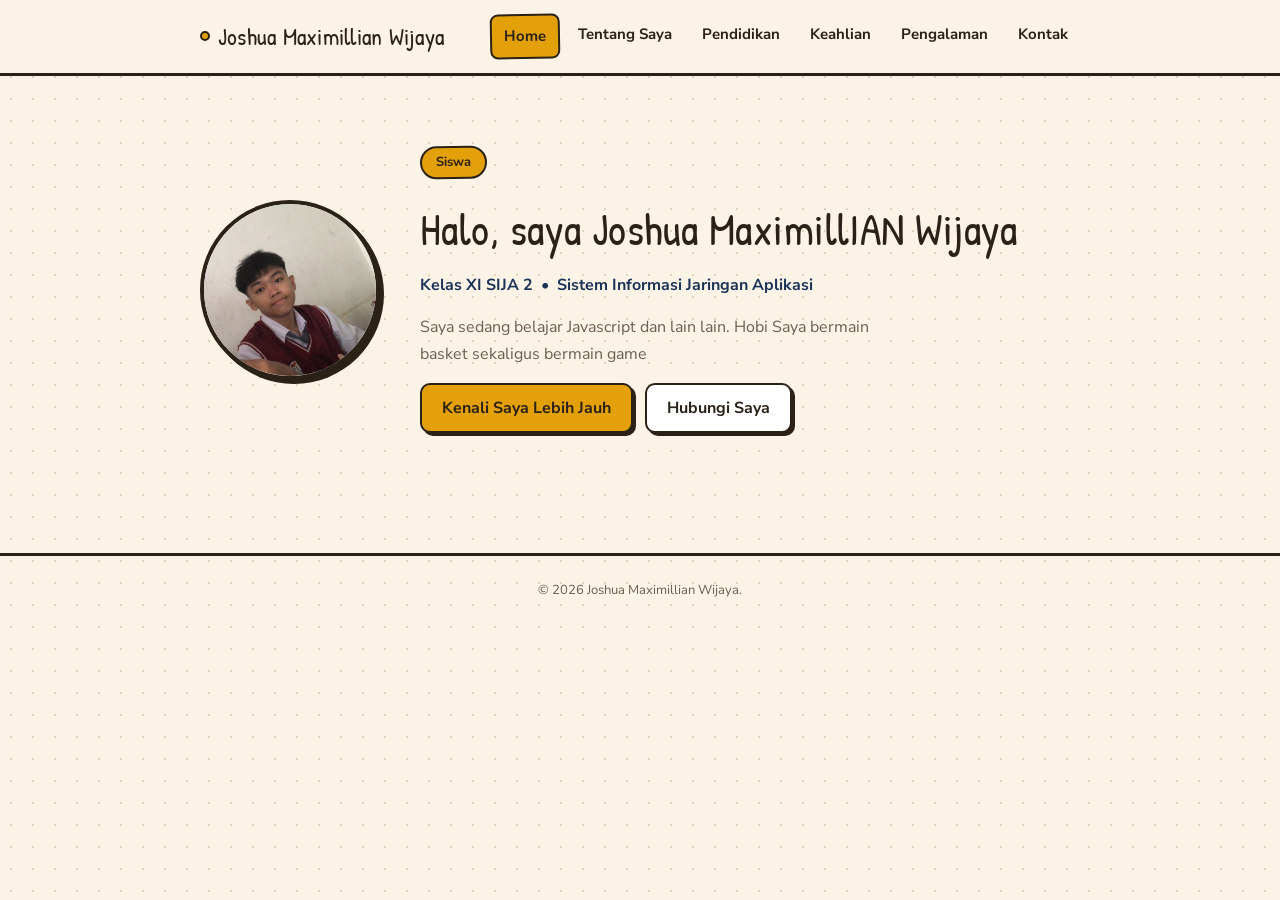
==== index.html @ da3a92e2 "profile" ====
<!DOCTYPE html>
<html lang="id">
<head>
<meta charset="UTF-8">
<meta name="viewport" content="width=device-width, initial-scale=1.0">
<title>Beranda — Joshua Maximillian Wijaya</title>
<link rel="stylesheet" href="style.css">
</head>
<body>

<nav class="navbar">
  <div class="nav-inner">
    <a href="index.html" class="brand"><span class="dot"></span>Joshua Maximillian Wijaya</a>
    <button class="nav-toggle" aria-label="Buka menu">
      <span></span><span></span><span></span>
    </button>
    <ul class="nav-links">
      <li><a href="index.html">Home</a></li>
      <li><a href="tentang.html">Tentang Saya</a></li>
      <li><a href="pendidikan.html">Pendidikan</a></li>
      <li><a href="keahlian.html">Keahlian</a></li>
      <li><a href="pengalaman.html">Pengalaman</a></li>
      <li><a href="kontak.html">Kontak</a></li>
    </ul>
  </div>
</nav>

<main>
  <div class="container">
    <section class="hero">
      <div class="avatar-frame">
        <img src="./profil/profil.jpeg" alt="joshua Maximillian Wijaya">
      </div>
      <div>
        <span class="tag">Siswa</span>
        <h1>Halo, saya Joshua MaximillIAN Wijaya</h1>
        <div class="meta">Kelas XI SIJA 2  &nbsp;•&nbsp; Sistem Informasi Jaringan Aplikasi</div>
        <p>Saya sedang belajar Javascript dan lain lain. Hobi Saya bermain basket sekaligus bermain game</p>
        <div class="btn-row">
          <a href="tentang.html" class="btn btn-primary">Kenali Saya Lebih Jauh</a>
          <a href="kontak.html" class="btn">Hubungi Saya</a>
        </div>
      </div>
    </section>
  </div>
</main>

<footer>
  © 2026 Joshua Maximillian Wijaya.
</footer>

<script src="script.js"></script>
</body>
</html>
---- style.css ----
@import url('https://fonts.googleapis.com/css2?family=Patrick+Hand&family=Nunito+Sans:wght@400;600;700;800&display=swap');

:root{
  --paper: #FBF3E6;
  --paper-2: #F5E9D6;
  --ink: #2A2117;
  --ink-soft: #6B5F4F;
  --accent: #E3A008;   /* mustard */
  --accent-2: #1B3358; /* navy */
  --accent-3: #C1440E; /* rust, dipakai tipis-tipis */
  --line: #E0D3B8;
  --card: #FFFFFF;
  --radius: 14px;
  --shadow: 4px 4px 0 var(--ink);
}

*{ box-sizing:border-box; }

body{
  margin:0;
  background:var(--paper);
  background-image:
    radial-gradient(var(--line) 1px, transparent 1px);
  background-size: 22px 22px;
  color:var(--ink);
  font-family:'Nunito Sans', sans-serif;
  line-height:1.65;
}

h1,h2,h3,.brand{
  font-family:'Patrick Hand', cursive;
  font-weight:400;
  letter-spacing:.01em;
}

a{ color:inherit; text-decoration:none; }
img{ max-width:100%; display:block; }

.container{
  max-width:920px;
  margin:0 auto;
  padding:0 20px;
}

/* ---------------- NAVBAR ---------------- */
.navbar{
  position:sticky;
  top:0;
  z-index:100;
  background:var(--paper);
  border-bottom:3px solid var(--ink);
}
.nav-inner{
  max-width:920px;
  margin:0 auto;
  padding:14px 20px;
  display:flex;
  align-items:center;
  justify-content:space-between;
}
.brand{
  font-size:24px;
  display:flex;
  align-items:center;
  gap:8px;
}
.brand .dot{
  width:10px; height:10px;
  background:var(--accent);
  border-radius:50%;
  border:2px solid var(--ink);
}
.nav-toggle{
  display:none;
  flex-direction:column;
  gap:5px;
  background:none;
  border:2px solid var(--ink);
  border-radius:8px;
  padding:8px 10px;
  cursor:pointer;
}
.nav-toggle span{
  width:20px; height:2px;
  background:var(--ink);
  display:block;
}
.nav-links{
  display:flex;
  gap:6px;
  list-style:none;
  margin:0; padding:0;
  font-weight:700;
  font-size:15px;
}
.nav-links a{
  padding:8px 12px;
  border-radius:8px;
  transition:background .2s ease, transform .15s ease;
  display:inline-block;
}
.nav-links a:hover{ background:var(--paper-2); }
.nav-links a.active{
  background:var(--accent);
  border:2px solid var(--ink);
  transform:rotate(-1deg);
}

@media (max-width: 700px){
  .nav-toggle{ display:flex; }
  .nav-links{
    position:absolute;
    top:100%; left:0; right:0;
    background:var(--paper);
    flex-direction:column;
    border-bottom:3px solid var(--ink);
    max-height:0;
    overflow:hidden;
    transition:max-height .3s ease;
  }
  .nav-links.open{ max-height:400px; }
  .nav-links li{ width:100%; }
  .nav-links a{ display:block; padding:14px 20px; border-radius:0; }
}

/* ---------------- HERO ---------------- */
.hero{
  padding:70px 0 50px;
  display:grid;
  grid-template-columns:auto 1fr;
  gap:40px;
  align-items:center;
}
.avatar-frame{
  width:180px; height:180px;
  border-radius:50%;
  background:var(--card);
  border:4px solid var(--ink);
  box-shadow:var(--shadow);
  display:flex; align-items:center; justify-content:center;
  font-size:52px;
  color:var(--ink-soft);
  overflow:hidden;
  flex-shrink:0;
}
.avatar-frame img{ width:100%; height:100%; object-fit:cover; }

.hero h1{
  font-size:44px;
  margin:0 0 6px;
}
.hero .meta{
  font-weight:700;
  color:var(--accent-2);
  margin-bottom:14px;
}
.hero p{
  max-width:480px;
  color:var(--ink-soft);
}
.hero .tag{
  display:inline-block;
  background:var(--accent);
  border:2px solid var(--ink);
  border-radius:20px;
  padding:4px 14px;
  font-weight:700;
  font-size:13px;
  margin-bottom:14px;
  transform:rotate(-1deg);
}

@media (max-width: 600px){
  .hero{ grid-template-columns:1fr; text-align:center; }
  .avatar-frame{ margin:0 auto; }
  .hero p{ margin-left:auto; margin-right:auto; }
}

/* ---------------- BUTTONS ---------------- */
.btn{
  display:inline-block;
  padding:10px 20px;
  border-radius:10px;
  border:2px solid var(--ink);
  background:var(--card);
  font-weight:700;
  box-shadow:3px 3px 0 var(--ink);
  transition:transform .15s ease, box-shadow .15s ease;
}
.btn:hover{ transform:translate(-2px,-2px); box-shadow:5px 5px 0 var(--ink); }
.btn-primary{ background:var(--accent); }
.btn-row{ display:flex; gap:12px; flex-wrap:wrap; margin-top:10px; }

/* ---------------- SECTIONS / CARDS ---------------- */
main{ padding-bottom:70px; }
.page-title{
  font-size:36px;
  margin:50px 0 6px;
  position:relative;
  display:inline-block;
}
.page-title::after{
  content:"";
  position:absolute;
  left:0; bottom:2px;
  width:100%; height:10px;
  background:var(--accent);
  z-index:-1;
  opacity:.6;
}
.section-sub{ color:var(--ink-soft); margin-bottom:30px; }

.card{
  background:var(--card);
  border:2px solid var(--ink);
  border-radius:var(--radius);
  box-shadow:var(--shadow);
  padding:22px;
  margin-bottom:22px;
}

.grid-2{
  display:grid;
  grid-template-columns:1fr 1fr;
  gap:20px;
}
@media (max-width:650px){ .grid-2{ grid-template-columns:1fr; } }

/* ---------------- HOBI CHIPS ---------------- */
.chip-row{ display:flex; flex-wrap:wrap; gap:10px; }
.chip{
  background:var(--paper-2);
  border:2px solid var(--ink);
  border-radius:20px;
  padding:6px 14px;
  font-size:14px;
  font-weight:700;
  cursor:default;
  transition:transform .15s ease;
}
.chip:hover{ transform:translateY(-2px) rotate(-1deg); }

/* ---------------- TIMELINE (Pendidikan) ---------------- */
.timeline{
  border-left:3px solid var(--ink);
  margin-left:10px;
  padding-left:26px;
}
.timeline-item{ position:relative; margin-bottom:32px; }
.timeline-item::before{
  content:"";
  position:absolute;
  left:-33px; top:4px;
  width:14px; height:14px;
  background:var(--accent);
  border:3px solid var(--ink);
  border-radius:50%;
}
.timeline-item .year{
  font-family:'Patrick Hand', cursive;
  font-size:20px;
  color:var(--accent-2);
}
.timeline-item h3{ margin:2px 0 4px; font-family:'Nunito Sans',sans-serif; font-weight:800; font-size:17px; }
.timeline-item p{ margin:0; color:var(--ink-soft); font-size:15px; }

/* ---------------- SKILLS ---------------- */
.skill-item{ margin-bottom:20px; }
.skill-label{
  display:flex;
  justify-content:space-between;
  font-weight:700;
  margin-bottom:6px;
}
.skill-bar-bg{
  background:var(--paper-2);
  border:2px solid var(--ink);
  border-radius:10px;
  height:16px;
  overflow:hidden;
}
.skill-bar-fill{
  height:100%;
  width:0%;
  background:var(--accent);
  border-right:2px solid var(--ink);
  transition:width 1.1s ease;
}

/* ---------------- PROJECT CARDS ---------------- */
.project-card{
  background:var(--card);
  border:2px solid var(--ink);
  border-radius:var(--radius);
  box-shadow:var(--shadow);
  padding:20px;
  margin-bottom:20px;
  transition:transform .15s ease;
}
.project-card:hover{ transform:translate(-2px,-2px); }
.project-card h3{ font-family:'Nunito Sans',sans-serif; font-weight:800; font-size:18px; margin:0 0 6px; }
.project-tags{ display:flex; gap:8px; flex-wrap:wrap; margin-top:10px; }
.project-tags span{
  background:var(--paper-2);
  border:1px solid var(--ink);
  border-radius:6px;
  font-size:12px;
  padding:3px 8px;
  font-weight:700;
}

/* ---------------- CONTACT ---------------- */
.contact-grid{
  display:grid;
  grid-template-columns:1fr 1fr;
  gap:28px;
}
@media (max-width:650px){ .contact-grid{ grid-template-columns:1fr; } }

.social-list{ list-style:none; margin:0; padding:0; }
.social-list li{ margin-bottom:12px; }
.social-list a{
  display:flex;
  align-items:center;
  gap:10px;
  font-weight:700;
  padding:10px 14px;
  border:2px solid var(--ink);
  border-radius:10px;
  background:var(--card);
  box-shadow:2px 2px 0 var(--ink);
  transition:transform .15s ease;
}
.social-list a:hover{ transform:translate(-2px,-2px); }

.copy-email-row{ display:flex; gap:10px; align-items:center; flex-wrap:wrap; }
#copyFeedback{
  font-size:13px;
  color:var(--accent-2);
  font-weight:700;
  opacity:0;
  transition:opacity .3s ease;
}
#copyFeedback.show{ opacity:1; }

form{ display:flex; flex-direction:column; gap:12px; }
label{ font-weight:700; font-size:14px; }
input, textarea{
  font-family:'Nunito Sans', sans-serif;
  padding:10px 12px;
  border:2px solid var(--ink);
  border-radius:8px;
  background:var(--card);
  font-size:14px;
}
textarea{ resize:vertical; min-height:100px; }
.form-msg{ font-size:14px; font-weight:700; min-height:20px; }
.form-msg.error{ color:var(--accent-3); }
.form-msg.success{ color:var(--accent-2); }

/* ---------------- FOOTER ---------------- */
footer{
  border-top:3px solid var(--ink);
  padding:24px 0;
  text-align:center;
  font-size:13px;
  color:var(--ink-soft);
}
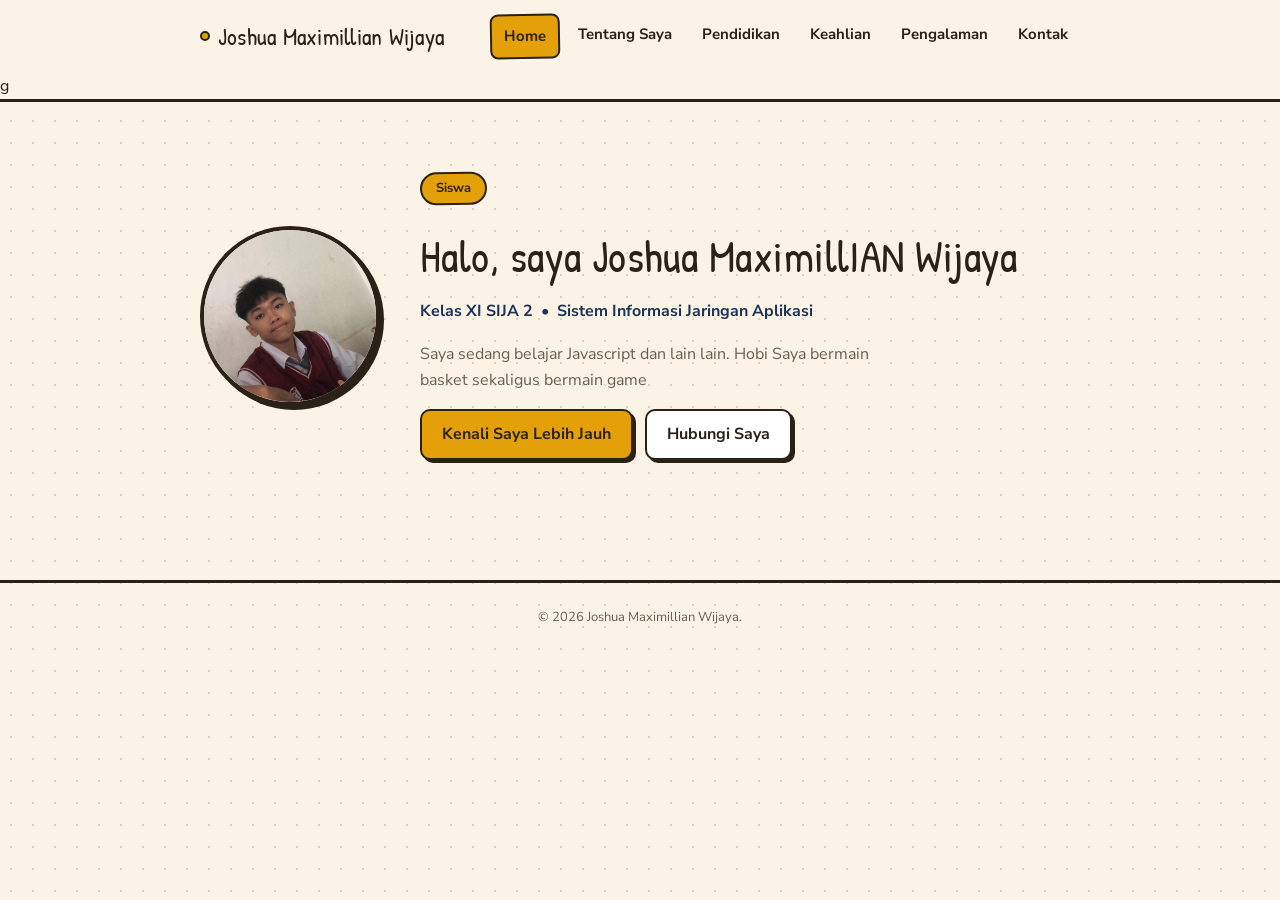
==== commit 85809c88: "woi" ====
--- a/index.html
+++ b/index.html
@@ -22,7 +22,7 @@
       <li><a href="pengalaman.html">Pengalaman</a></li>
       <li><a href="kontak.html">Kontak</a></li>
     </ul>
-  </div>
+  </div>g
 </nav>
 
 <main>
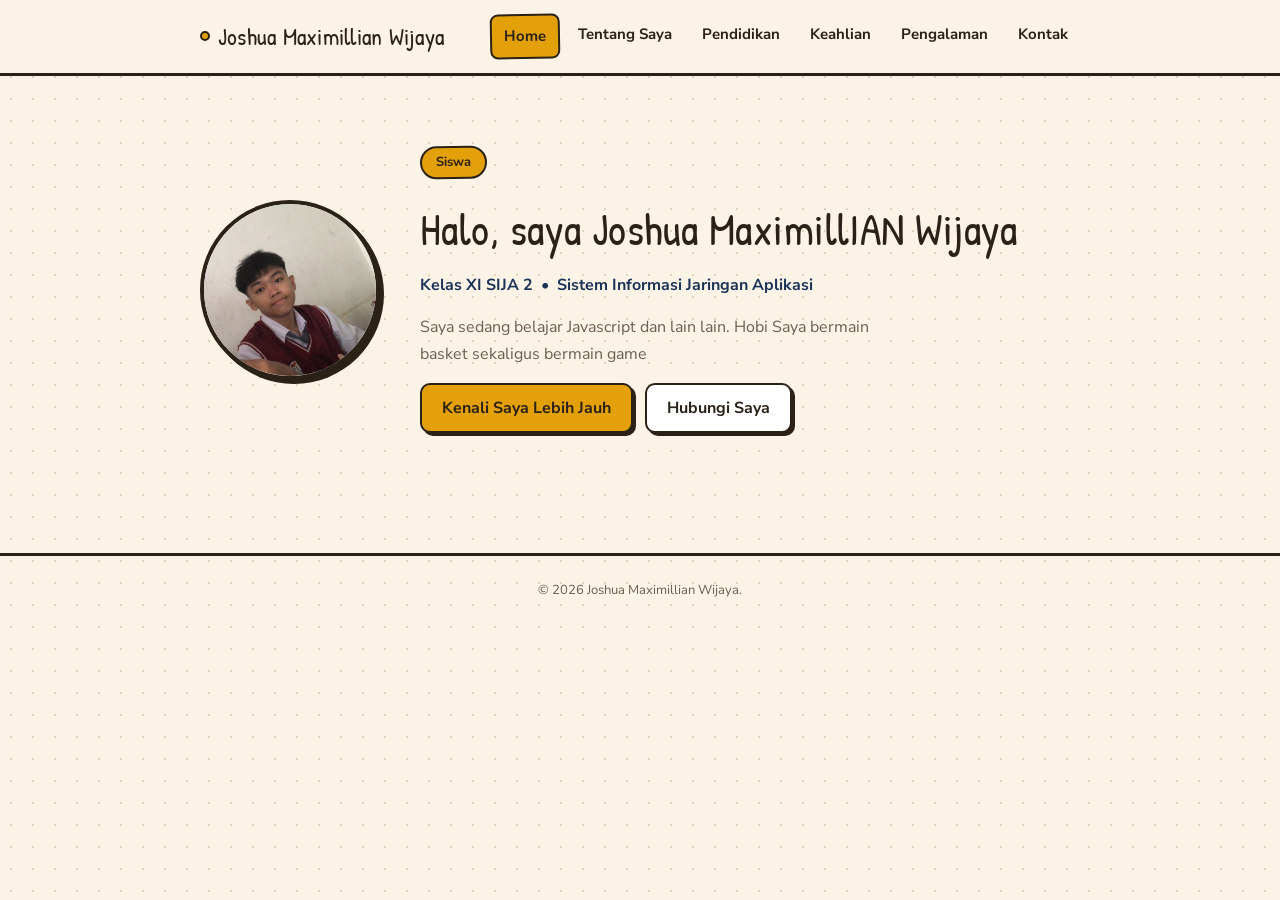
==== commit 7939ebf6: "[rpfo;" ====
--- a/index.html
+++ b/index.html
@@ -22,7 +22,7 @@
       <li><a href="pengalaman.html">Pengalaman</a></li>
       <li><a href="kontak.html">Kontak</a></li>
     </ul>
-  </div>g
+  </div>
 </nav>
 
 <main>
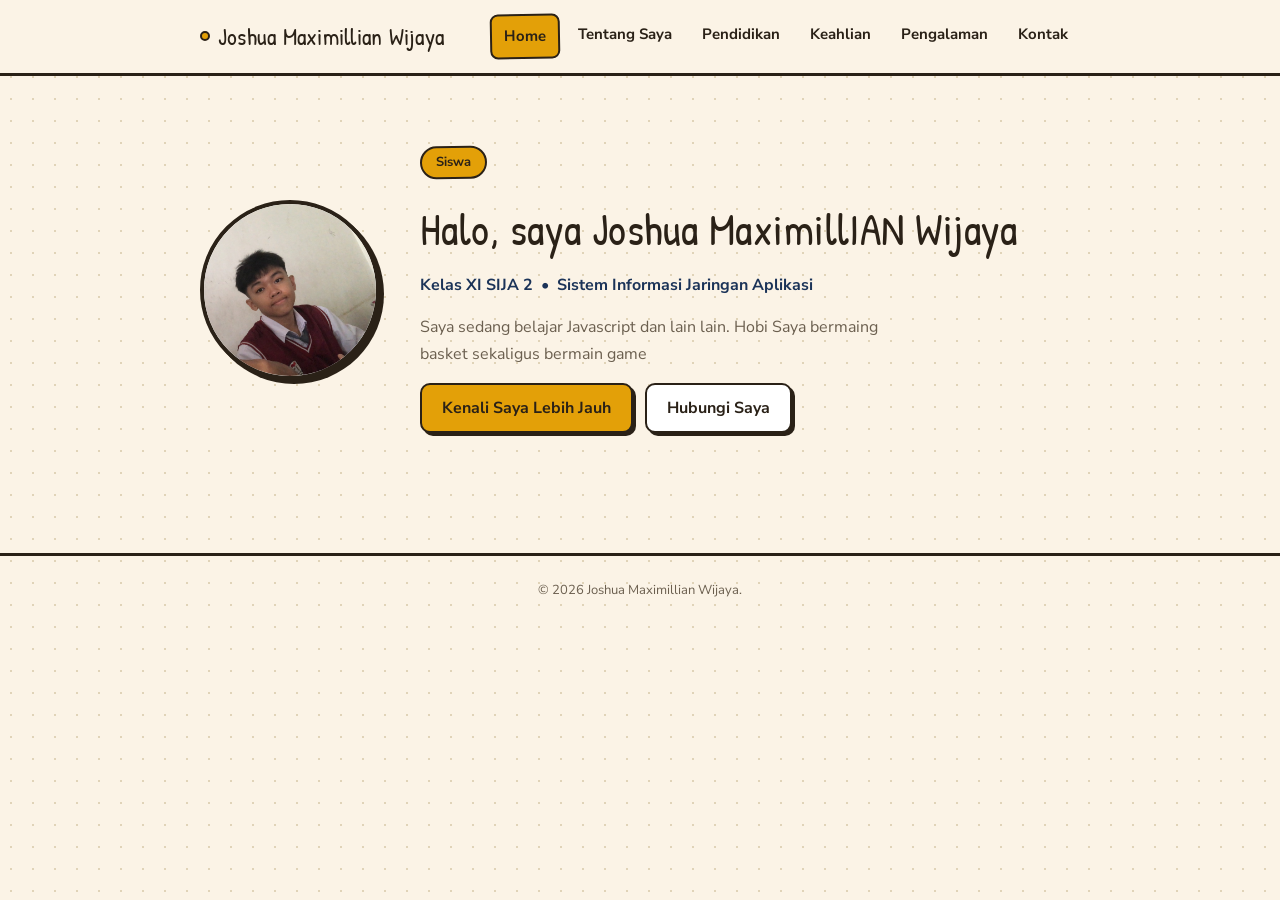
==== commit 1e28d722: "main" ====
--- a/index.html
+++ b/index.html
@@ -35,7 +35,7 @@
         <span class="tag">Siswa</span>
         <h1>Halo, saya Joshua MaximillIAN Wijaya</h1>
         <div class="meta">Kelas XI SIJA 2  &nbsp;•&nbsp; Sistem Informasi Jaringan Aplikasi</div>
-        <p>Saya sedang belajar Javascript dan lain lain. Hobi Saya bermain basket sekaligus bermain game</p>
+        <p>Saya sedang belajar Javascript dan lain lain. Hobi Saya bermaing basket sekaligus bermain game</p>
         <div class="btn-row">
           <a href="tentang.html" class="btn btn-primary">Kenali Saya Lebih Jauh</a>
           <a href="kontak.html" class="btn">Hubungi Saya</a>
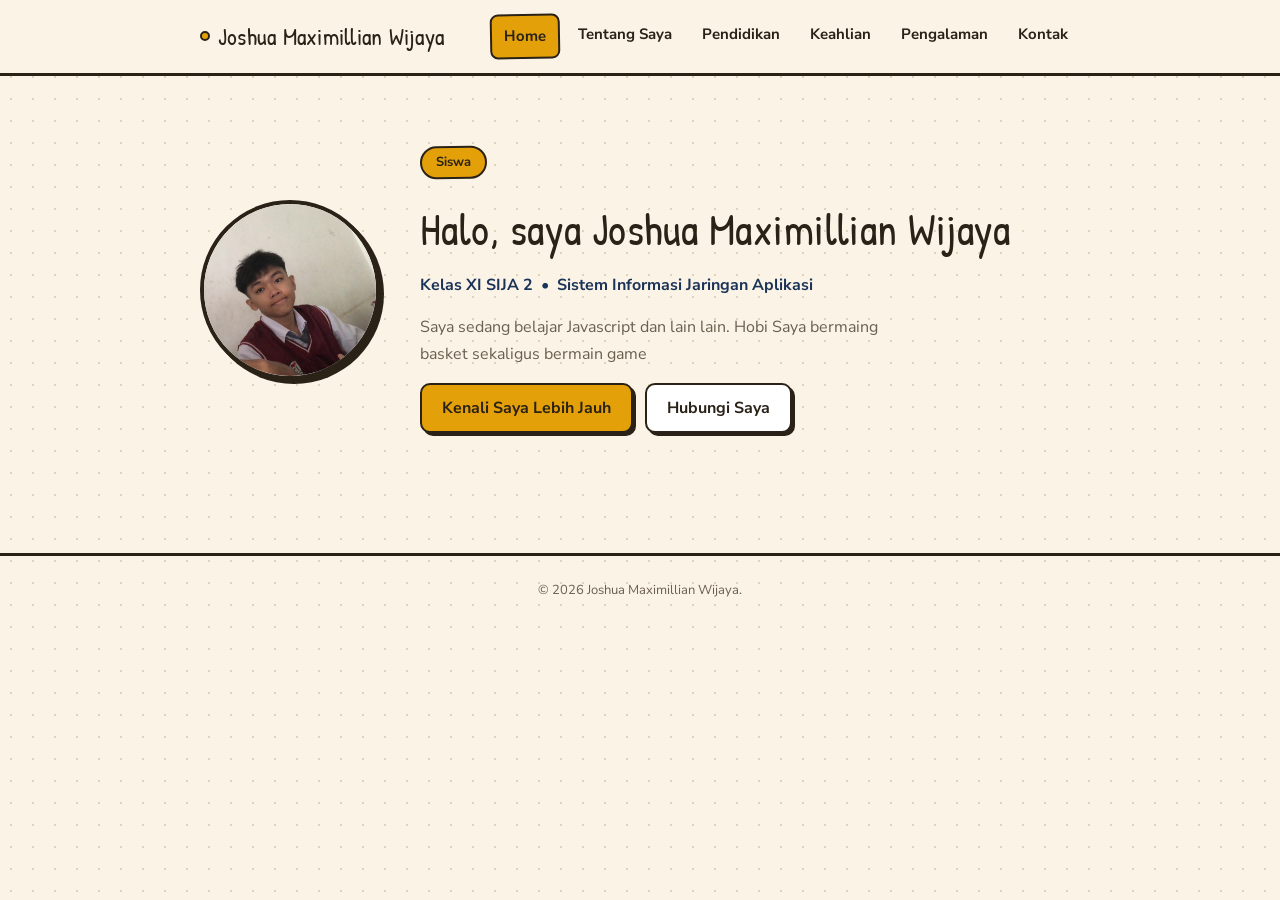
==== commit 23e2f641: "new" ====
--- a/index.html
+++ b/index.html
@@ -33,7 +33,7 @@
       </div>
       <div>
         <span class="tag">Siswa</span>
-        <h1>Halo, saya Joshua MaximillIAN Wijaya</h1>
+        <h1>Halo, saya Joshua Maximillian Wijaya</h1>
         <div class="meta">Kelas XI SIJA 2  &nbsp;•&nbsp; Sistem Informasi Jaringan Aplikasi</div>
         <p>Saya sedang belajar Javascript dan lain lain. Hobi Saya bermaing basket sekaligus bermain game</p>
         <div class="btn-row">
